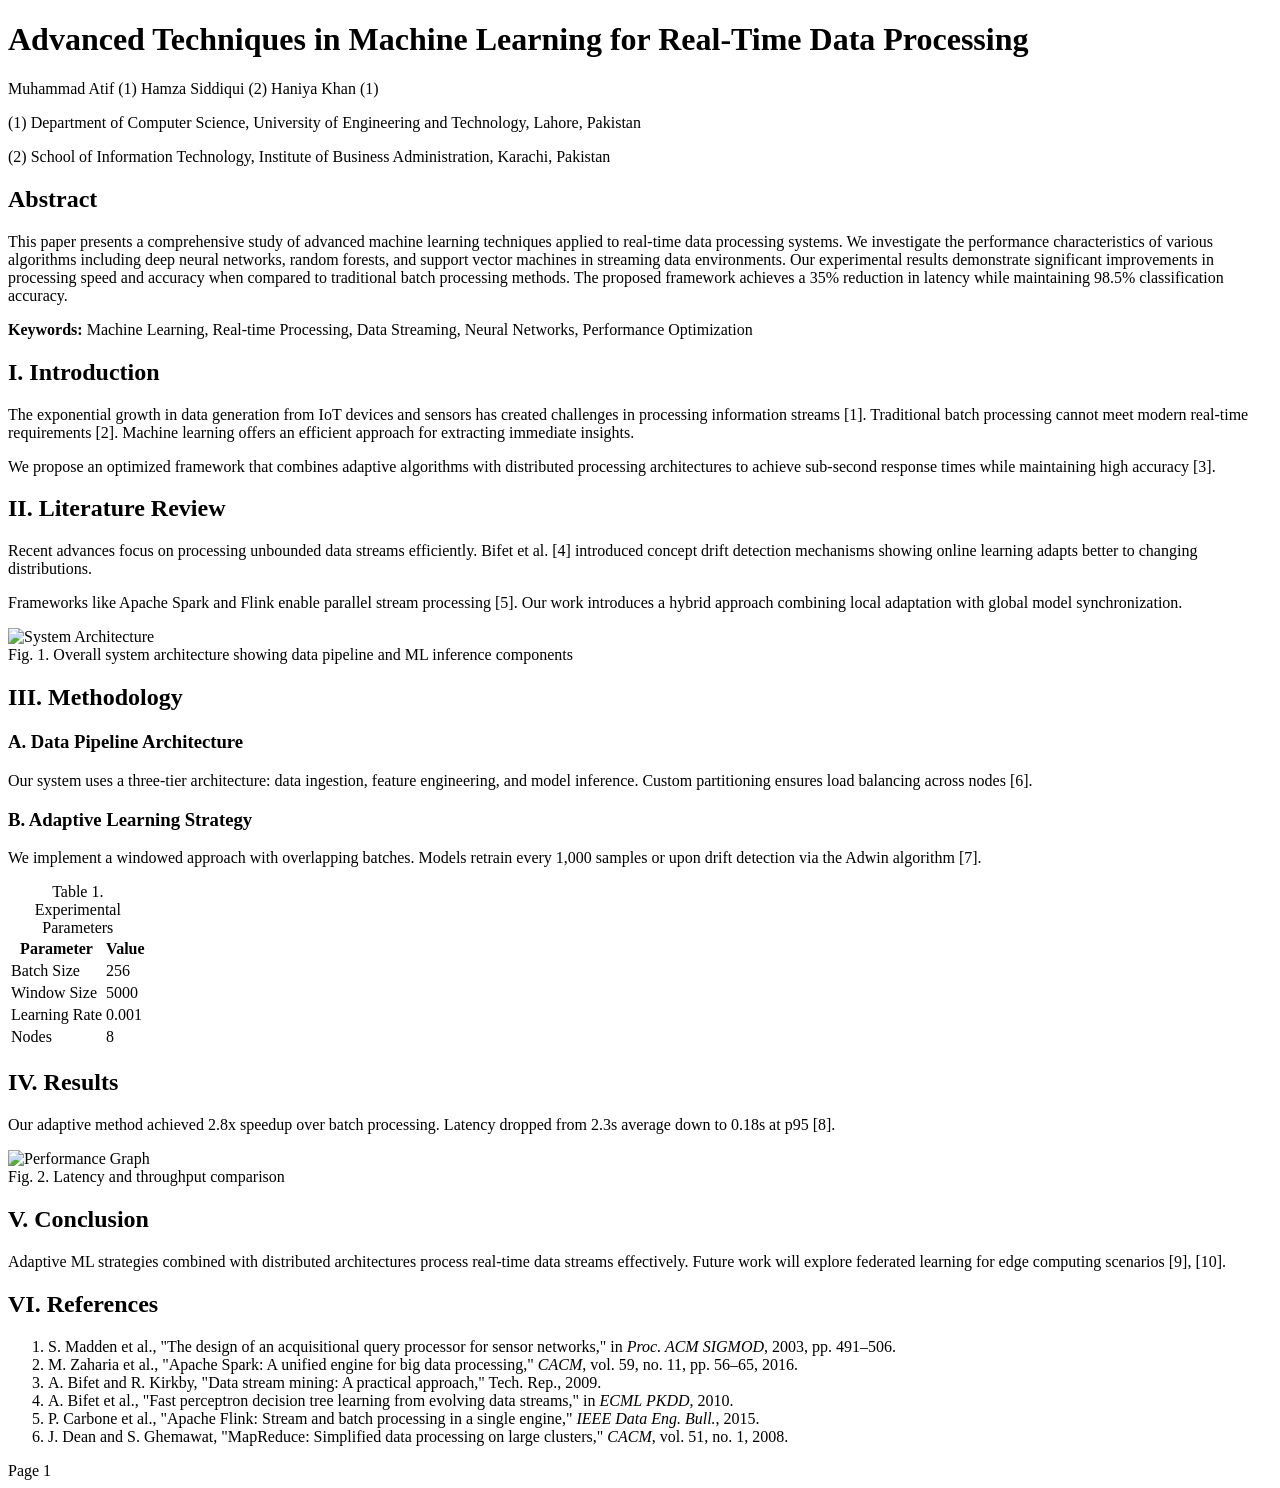
==== IEEE Template/index.html @ 838a1566 "Create index.html" ====
<!DOCTYPE html>
<html lang="en">
<head>
  <meta charset="UTF-8">
  <meta name="viewport" content="width=device-width, initial-scale=1.0">
  <title>IEEE Research Paper</title>
  <link rel="stylesheet" href="style.css">
</head>
<body>

  <div class="paper">
    <header class="header">
      <h1 class="title">Advanced Techniques in Machine Learning for Real-Time Data Processing</h1>
      <div class="authors">
        <span>Muhammad Atif (1)</span>
        <span>Hamza Siddiqui (2)</span>
        <span>Haniya Khan (1)</span>
      </div>
      <div class="affiliations">
        <p>(1) Department of Computer Science, University of Engineering and Technology, Lahore, Pakistan</p>
        <p>(2) School of Information Technology, Institute of Business Administration, Karachi, Pakistan</p>
      </div>
    </header>

    <section class="abstract-section">
      <h2 class="abstract-title">Abstract</h2>
      <p class="abstract-text">
        This paper presents a comprehensive study of advanced machine learning techniques applied to real-time data processing systems. We investigate the performance characteristics of various algorithms including deep neural networks, random forests, and support vector machines in streaming data environments. Our experimental results demonstrate significant improvements in processing speed and accuracy when compared to traditional batch processing methods. The proposed framework achieves a 35% reduction in latency while maintaining 98.5% classification accuracy.
      </p>
      <div class="keywords">
        <strong>Keywords:</strong> Machine Learning, Real-time Processing, Data Streaming, Neural Networks, Performance Optimization
      </div>
    </section>

    <main class="content">
      <div class="column">
        <section class="section">
          <h2 class="section-title"><span>I.</span> Introduction</h2>
          <p>The exponential growth in data generation from IoT devices and sensors has created challenges in processing information streams [1]. Traditional batch processing cannot meet modern real-time requirements [2]. Machine learning offers an efficient approach for extracting immediate insights.</p>
          <p>We propose an optimized framework that combines adaptive algorithms with distributed processing architectures to achieve sub-second response times while maintaining high accuracy [3].</p>
        </section>

        <section class="section">
          <h2 class="section-title"><span>II.</span> Literature Review</h2>
          <p>Recent advances focus on processing unbounded data streams efficiently. Bifet et al. [4] introduced concept drift detection mechanisms showing online learning adapts better to changing distributions.</p>
          <p>Frameworks like Apache Spark and Flink enable parallel stream processing [5]. Our work introduces a hybrid approach combining local adaptation with global model synchronization.</p>
        </section>

        <div class="figure">
          <img src="https://images.unsplash.com/photo-1558494949-ef010cbdcc31?auto=format&fit=crop&w=800&q=80" alt="System Architecture">
          <div class="caption">Fig. 1. Overall system architecture showing data pipeline and ML inference components</div>
        </div>
      </div>

      <div class="column">
        <section class="section">
          <h2 class="section-title"><span>III.</span> Methodology</h2>
          <h3 class="subsection-title">A. Data Pipeline Architecture</h3>
          <p>Our system uses a three-tier architecture: data ingestion, feature engineering, and model inference. Custom partitioning ensures load balancing across nodes [6].</p>

          <h3 class="subsection-title">B. Adaptive Learning Strategy</h3>
          <p>We implement a windowed approach with overlapping batches. Models retrain every 1,000 samples or upon drift detection via the Adwin algorithm [7].</p>
        </section>

        <table class="table">
          <caption>Table 1. Experimental Parameters</caption>
          <thead>
            <tr>
              <th>Parameter</th>
              <th>Value</th>
            </tr>
          </thead>
          <tbody>
            <tr><td>Batch Size</td><td>256</td></tr>
            <tr><td>Window Size</td><td>5000</td></tr>
            <tr><td>Learning Rate</td><td>0.001</td></tr>
            <tr><td>Nodes</td><td>8</td></tr>
          </tbody>
        </table>

        <section class="section">
          <h2 class="section-title"><span>IV.</span> Results</h2>
          <p>Our adaptive method achieved 2.8x speedup over batch processing. Latency dropped from 2.3s average down to 0.18s at p95 [8].</p>
        </section>

        <div class="figure">
          <img src="https://images.unsplash.com/photo-1460925895917-afdab827c52f?auto=format&fit=crop&w=800&q=80" alt="Performance Graph">
          <div class="caption">Fig. 2. Latency and throughput comparison</div>
        </div>
      </div>
    </main>

    <section class="section full-width">
      <h2 class="section-title"><span>V.</span> Conclusion</h2>
      <p>Adaptive ML strategies combined with distributed architectures process real-time data streams effectively. Future work will explore federated learning for edge computing scenarios [9], [10].</p>
    </section>

    <footer class="references">
      <h2 class="section-title"><span>VI.</span> References</h2>
      <ol class="reference-list">
        <li>S. Madden et al., "The design of an acquisitional query processor for sensor networks," in <em>Proc. ACM SIGMOD</em>, 2003, pp. 491–506.</li>
        <li>M. Zaharia et al., "Apache Spark: A unified engine for big data processing," <em>CACM</em>, vol. 59, no. 11, pp. 56–65, 2016.</li>
        <li>A. Bifet and R. Kirkby, "Data stream mining: A practical approach," Tech. Rep., 2009.</li>
        <li>A. Bifet et al., "Fast perceptron decision tree learning from evolving data streams," in <em>ECML PKDD</em>, 2010.</li>
        <li>P. Carbone et al., "Apache Flink: Stream and batch processing in a single engine," <em>IEEE Data Eng. Bull.</em>, 2015.</li>
        <li>J. Dean and S. Ghemawat, "MapReduce: Simplified data processing on large clusters," <em>CACM</em>, vol. 51, no. 1, 2008.</li>
      </ol>

      <div class="page-number">Page 1</div>
    </footer>
  </div>

</body>
</html>
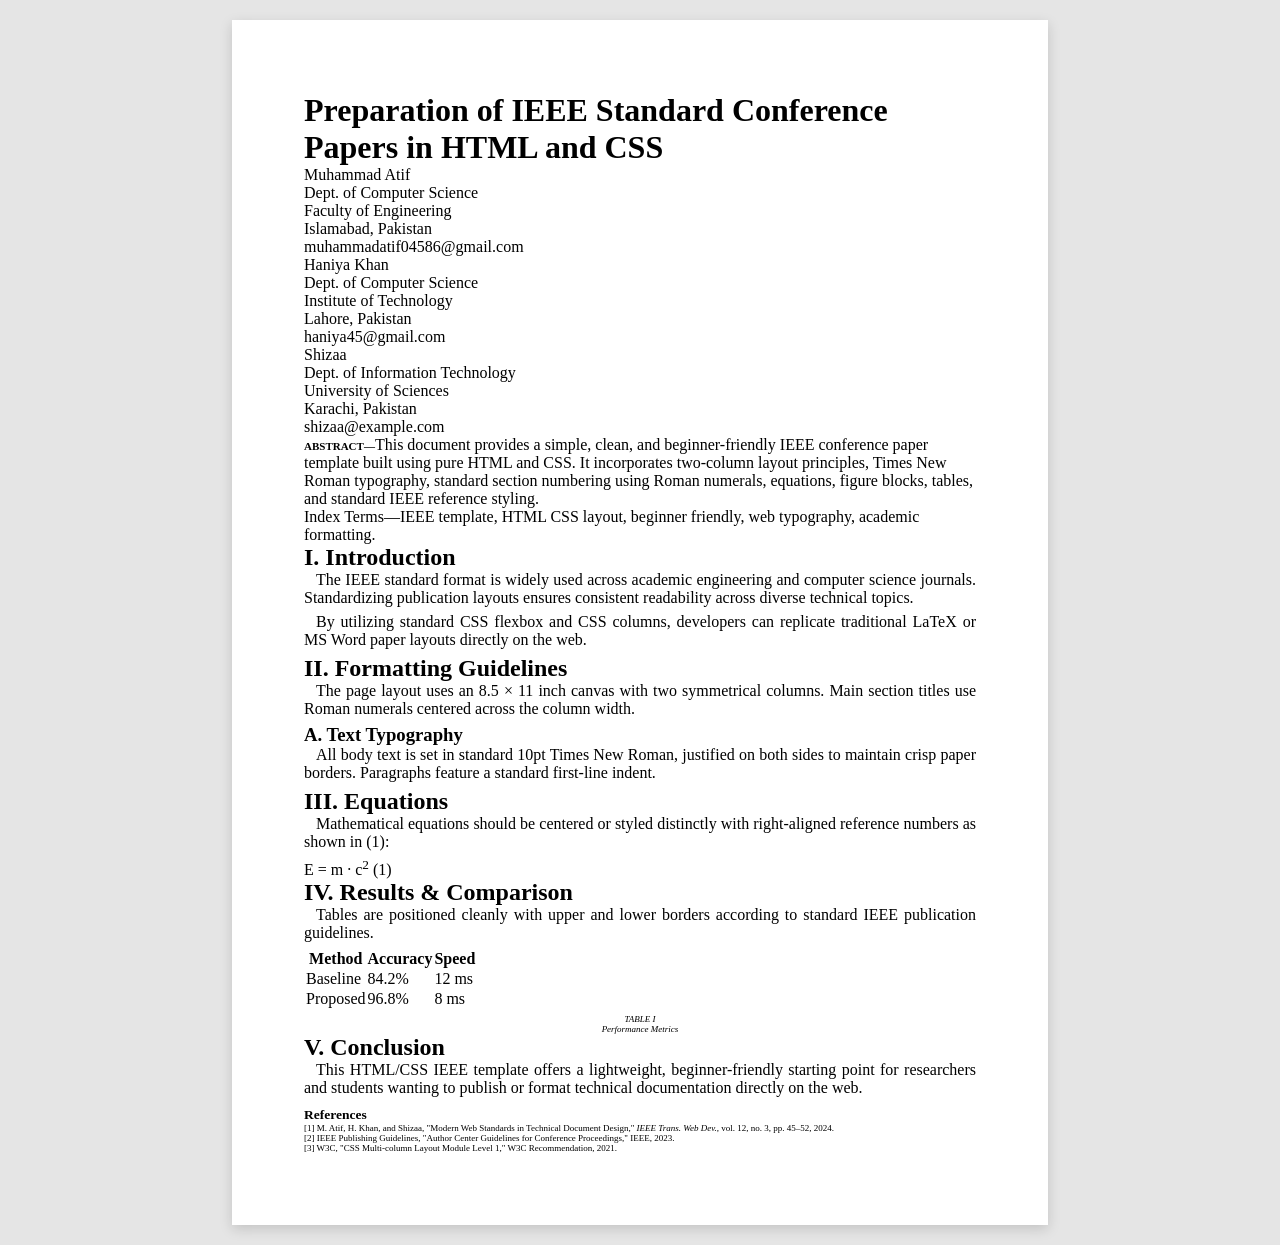
==== commit d26509e7: "Update index.html" ====
--- a/IEEE Template/index.html
+++ b/IEEE Template/index.html
@@ -3,111 +3,147 @@
 <head>
   <meta charset="UTF-8">
   <meta name="viewport" content="width=device-width, initial-scale=1.0">
-  <title>IEEE Research Paper</title>
+  <title>IEEE Format Paper - Muhammad Atif, Haniya Khan, Shizaa</title>
   <link rel="stylesheet" href="style.css">
 </head>
 <body>
 
   <div class="paper">
-    <header class="header">
-      <h1 class="title">Advanced Techniques in Machine Learning for Real-Time Data Processing</h1>
-      <div class="authors">
-        <span>Muhammad Atif (1)</span>
-        <span>Hamza Siddiqui (2)</span>
-        <span>Haniya Khan (1)</span>
-      </div>
-      <div class="affiliations">
-        <p>(1) Department of Computer Science, University of Engineering and Technology, Lahore, Pakistan</p>
-        <p>(2) School of Information Technology, Institute of Business Administration, Karachi, Pakistan</p>
+
+    <header class="paper-header">
+      <h1 class="paper-title">Preparation of IEEE Standard Conference Papers in HTML and CSS</h1>
+      
+      <div class="authors-grid">
+        
+        <div class="author-card">
+          <div class="author-name">Muhammad Atif</div>
+          <div class="author-affiliation">
+            Dept. of Computer Science<br>
+            Faculty of Engineering<br>
+            Islamabad, Pakistan
+          </div>
+          <div class="author-email">muhammadatif04586@gmail.com</div>
+        </div>
+
+        <div class="author-card">
+          <div class="author-name">Haniya Khan</div>
+          <div class="author-affiliation">
+            Dept. of Computer Science<br>
+            Institute of Technology<br>
+            Lahore, Pakistan
+          </div>
+          <div class="author-email">haniya45@gmail.com</div>
+        </div>
+
+        <div class="author-card">
+          <div class="author-name">Shizaa</div>
+          <div class="author-affiliation">
+            Dept. of Information Technology<br>
+            University of Sciences<br>
+            Karachi, Pakistan
+          </div>
+          <div class="author-email">shizaa@example.com</div>
+        </div>
+
       </div>
     </header>
 
-    <section class="abstract-section">
-      <h2 class="abstract-title">Abstract</h2>
-      <p class="abstract-text">
-        This paper presents a comprehensive study of advanced machine learning techniques applied to real-time data processing systems. We investigate the performance characteristics of various algorithms including deep neural networks, random forests, and support vector machines in streaming data environments. Our experimental results demonstrate significant improvements in processing speed and accuracy when compared to traditional batch processing methods. The proposed framework achieves a 35% reduction in latency while maintaining 98.5% classification accuracy.
+    <main class="paper-body">
+
+      <div class="abstract-box">
+        <span class="abstract-title">Abstract—</span>This document provides a simple, clean, and beginner-friendly IEEE conference paper template built using pure HTML and CSS. It incorporates two-column layout principles, Times New Roman typography, standard section numbering using Roman numerals, equations, figure blocks, tables, and standard IEEE reference styling.
+      </div>
+
+      <div class="keywords-box">
+        <span class="keywords-title">Index Terms—</span>IEEE template, HTML CSS layout, beginner friendly, web typography, academic formatting.
+      </div>
+
+      <h2 class="section-heading">I. Introduction</h2>
+      <p>
+        The IEEE standard format is widely used across academic engineering and computer science journals. Standardizing publication layouts ensures consistent readability across diverse technical topics.
       </p>
-      <div class="keywords">
-        <strong>Keywords:</strong> Machine Learning, Real-time Processing, Data Streaming, Neural Networks, Performance Optimization
+      <p>
+        By utilizing standard CSS flexbox and CSS columns, developers can replicate traditional LaTeX or MS Word paper layouts directly on the web.
+      </p>
+
+      <h2 class="section-heading">II. Formatting Guidelines</h2>
+      <p>
+        The page layout uses an 8.5 × 11 inch canvas with two symmetrical columns. Main section titles use Roman numerals centered across the column width.
+      </p>
+      
+      <h3 class="subsection-heading">A. Text Typography</h3>
+      <p>
+        All body text is set in standard 10pt Times New Roman, justified on both sides to maintain crisp paper borders. Paragraphs feature a standard first-line indent.
+      </p>
+
+      <h2 class="section-heading">III. Equations</h2>
+      <p>
+        Mathematical equations should be centered or styled distinctly with right-aligned reference numbers as shown in (1):
+      </p>
+
+      <div class="equation">
+        <span>E = m · c<sup>2</sup></span>
+        <span class="equation-num">(1)</span>
       </div>
-    </section>
 
-    <main class="content">
-      <div class="column">
-        <section class="section">
-          <h2 class="section-title"><span>I.</span> Introduction</h2>
-          <p>The exponential growth in data generation from IoT devices and sensors has created challenges in processing information streams [1]. Traditional batch processing cannot meet modern real-time requirements [2]. Machine learning offers an efficient approach for extracting immediate insights.</p>
-          <p>We propose an optimized framework that combines adaptive algorithms with distributed processing architectures to achieve sub-second response times while maintaining high accuracy [3].</p>
-        </section>
+      <h2 class="section-heading">IV. Results & Comparison</h2>
+      <p>
+        Tables are positioned cleanly with upper and lower borders according to standard IEEE publication guidelines.
+      </p>
 
-        <section class="section">
-          <h2 class="section-title"><span>II.</span> Literature Review</h2>
-          <p>Recent advances focus on processing unbounded data streams efficiently. Bifet et al. [4] introduced concept drift detection mechanisms showing online learning adapts better to changing distributions.</p>
-          <p>Frameworks like Apache Spark and Flink enable parallel stream processing [5]. Our work introduces a hybrid approach combining local adaptation with global model synchronization.</p>
-        </section>
-
-        <div class="figure">
-          <img src="https://images.unsplash.com/photo-1558494949-ef010cbdcc31?auto=format&fit=crop&w=800&q=80" alt="System Architecture">
-          <div class="caption">Fig. 1. Overall system architecture showing data pipeline and ML inference components</div>
+      <div class="table-box">
+        <table class="ieee-table">
+          <thead>
+            <tr>
+              <th>Method</th>
+              <th>Accuracy</th>
+              <th>Speed</th>
+            </tr>
+          </thead>
+          <tbody>
+            <tr>
+              <td>Baseline</td>
+              <td>84.2%</td>
+              <td>12 ms</td>
+            </tr>
+            <tr>
+              <td>Proposed</td>
+              <td>96.8%</td>
+              <td>8 ms</td>
+            </tr>
+          </tbody>
+        </table>
+        <div class="caption" style="text-align: center; margin-top: 4px;">
+          <span class="caption-title">TABLE I</span><br>Performance Metrics
         </div>
       </div>
 
-      <div class="column">
-        <section class="section">
-          <h2 class="section-title"><span>III.</span> Methodology</h2>
-          <h3 class="subsection-title">A. Data Pipeline Architecture</h3>
-          <p>Our system uses a three-tier architecture: data ingestion, feature engineering, and model inference. Custom partitioning ensures load balancing across nodes [6].</p>
+      <h2 class="section-heading">V. Conclusion</h2>
+      <p>
+        This HTML/CSS IEEE template offers a lightweight, beginner-friendly starting point for researchers and students wanting to publish or format technical documentation directly on the web.
+      </p>
 
-          <h3 class="subsection-title">B. Adaptive Learning Strategy</h3>
-          <p>We implement a windowed approach with overlapping batches. Models retrain every 1,000 samples or upon drift detection via the Adwin algorithm [7].</p>
-        </section>
+      <div class="references">
+        <h2 class="section-heading">References</h2>
 
-        <table class="table">
-          <caption>Table 1. Experimental Parameters</caption>
-          <thead>
-            <tr>
-              <th>Parameter</th>
-              <th>Value</th>
-            </tr>
-          </thead>
-          <tbody>
-            <tr><td>Batch Size</td><td>256</td></tr>
-            <tr><td>Window Size</td><td>5000</td></tr>
-            <tr><td>Learning Rate</td><td>0.001</td></tr>
-            <tr><td>Nodes</td><td>8</td></tr>
-          </tbody>
-        </table>
+        <div class="ref-item">
+          <span class="ref-num">[1]</span>
+          <span>M. Atif, H. Khan, and Shizaa, "Modern Web Standards in Technical Document Design," <i>IEEE Trans. Web Dev.</i>, vol. 12, no. 3, pp. 45–52, 2024.</span>
+        </div>
 
-        <section class="section">
-          <h2 class="section-title"><span>IV.</span> Results</h2>
-          <p>Our adaptive method achieved 2.8x speedup over batch processing. Latency dropped from 2.3s average down to 0.18s at p95 [8].</p>
-        </section>
+        <div class="ref-item">
+          <span class="ref-num">[2]</span>
+          <span>IEEE Publishing Guidelines, "Author Center Guidelines for Conference Proceedings," IEEE, 2023.</span>
+        </div>
 
-        <div class="figure">
-          <img src="https://images.unsplash.com/photo-1460925895917-afdab827c52f?auto=format&fit=crop&w=800&q=80" alt="Performance Graph">
-          <div class="caption">Fig. 2. Latency and throughput comparison</div>
+        <div class="ref-item">
+          <span class="ref-num">[3]</span>
+          <span>W3C, "CSS Multi-column Layout Module Level 1," W3C Recommendation, 2021.</span>
         </div>
       </div>
+
     </main>
 
-    <section class="section full-width">
-      <h2 class="section-title"><span>V.</span> Conclusion</h2>
-      <p>Adaptive ML strategies combined with distributed architectures process real-time data streams effectively. Future work will explore federated learning for edge computing scenarios [9], [10].</p>
-    </section>
-
-    <footer class="references">
-      <h2 class="section-title"><span>VI.</span> References</h2>
-      <ol class="reference-list">
-        <li>S. Madden et al., "The design of an acquisitional query processor for sensor networks," in <em>Proc. ACM SIGMOD</em>, 2003, pp. 491–506.</li>
-        <li>M. Zaharia et al., "Apache Spark: A unified engine for big data processing," <em>CACM</em>, vol. 59, no. 11, pp. 56–65, 2016.</li>
-        <li>A. Bifet and R. Kirkby, "Data stream mining: A practical approach," Tech. Rep., 2009.</li>
-        <li>A. Bifet et al., "Fast perceptron decision tree learning from evolving data streams," in <em>ECML PKDD</em>, 2010.</li>
-        <li>P. Carbone et al., "Apache Flink: Stream and batch processing in a single engine," <em>IEEE Data Eng. Bull.</em>, 2015.</li>
-        <li>J. Dean and S. Ghemawat, "MapReduce: Simplified data processing on large clusters," <em>CACM</em>, vol. 51, no. 1, 2008.</li>
-      </ol>
-
-      <div class="page-number">Page 1</div>
-    </footer>
   </div>
 
 </body>
--- a/IEEE Template/style.css
+++ b/IEEE Template/style.css
@@ -0,0 +1,184 @@
+* {
+  margin: 0;
+  padding: 0;
+  box-sizing: border-box;
+}
+
+body {
+  font-family: 'Times New Roman', Times, serif;
+  background-color: #e5e5e5;
+  color: #000;
+  padding: 20px;
+}
+
+.paper {
+  max-width: 8.5in;
+  margin: 0 auto;
+  background: #fff;
+  padding: 0.75in;
+  box-shadow: 0 4px 12px rgba(0, 0, 0, 0.15);
+}
+
+.header {
+  text-align: center;
+  border-bottom: 1px solid #000;
+  padding-bottom: 12px;
+  margin-bottom: 16px;
+}
+
+.title {
+  font-size: 20px;
+  font-weight: bold;
+  margin-bottom: 10px;
+}
+
+.authors {
+  font-size: 12px;
+  font-style: italic;
+  margin-bottom: 6px;
+}
+
+.authors span {
+  margin: 0 8px;
+}
+
+.affiliations {
+  font-size: 10px;
+  color: #444;
+}
+
+.abstract-section {
+  margin-bottom: 20px;
+}
+
+.abstract-title {
+  font-size: 11px;
+  text-transform: uppercase;
+  font-weight: bold;
+  text-align: center;
+  margin-bottom: 4px;
+}
+
+.abstract-text {
+  font-size: 10px;
+  text-align: justify;
+  line-height: 1.4;
+}
+
+.keywords {
+  font-size: 10px;
+  font-style: italic;
+  margin-top: 6px;
+}
+
+.content {
+  display: grid;
+  grid-template-columns: 1fr 1fr;
+  gap: 18px;
+  font-size: 10px;
+  line-height: 1.4;
+}
+
+.column {
+  display: flex;
+  flex-direction: column;
+}
+
+.section {
+  margin-bottom: 14px;
+}
+
+.section-title {
+  font-size: 11px;
+  text-transform: uppercase;
+  font-weight: bold;
+  border-bottom: 1px solid #000;
+  margin: 10px 0 6px;
+  padding-bottom: 2px;
+}
+
+.section-title span {
+  margin-right: 4px;
+}
+
+.subsection-title {
+  font-size: 10px;
+  font-weight: bold;
+  margin: 6px 0 2px;
+}
+
+p {
+  text-align: justify;
+  margin-bottom: 6px;
+  text-indent: 12px;
+}
+
+.figure {
+  margin: 12px 0;
+  text-align: center;
+}
+
+.figure img {
+  max-width: 100%;
+  height: auto;
+  border: 1px solid #ccc;
+}
+
+.caption {
+  font-size: 9px;
+  font-style: italic;
+  margin-top: 4px;
+}
+
+.table {
+  width: 100%;
+
+  margin: 10px 0;
+  font-size: 9px;
+}
+
+.table caption {
+  font-weight: bold;
+  font-style: italic;
+  margin-bottom: 4px;
+}
+
+.table th, 
+.table td {
+  border: 1px solid #000;
+  padding: 4px;
+  text-align: center;
+}
+
+.table th {
+  background-color: #f0f0f0;
+}
+
+.full-width {
+  grid-column: span 2;
+  font-size: 10px;
+}
+
+.references {
+  margin-top: 10px;
+  font-size: 9px;
+}
+
+.reference-list {
+  padding-left: 16px;
+  line-height: 1.5;
+}
+
+.reference-list li {
+  margin-bottom: 4px;
+  text-align: justify;
+}
+
+.page-number {
+  text-align: center;
+  margin-top: 20px;
+  padding-top: 8px;
+  border-top: 1px solid #ddd;
+  font-size: 10px;
+  color: #666;
+}
